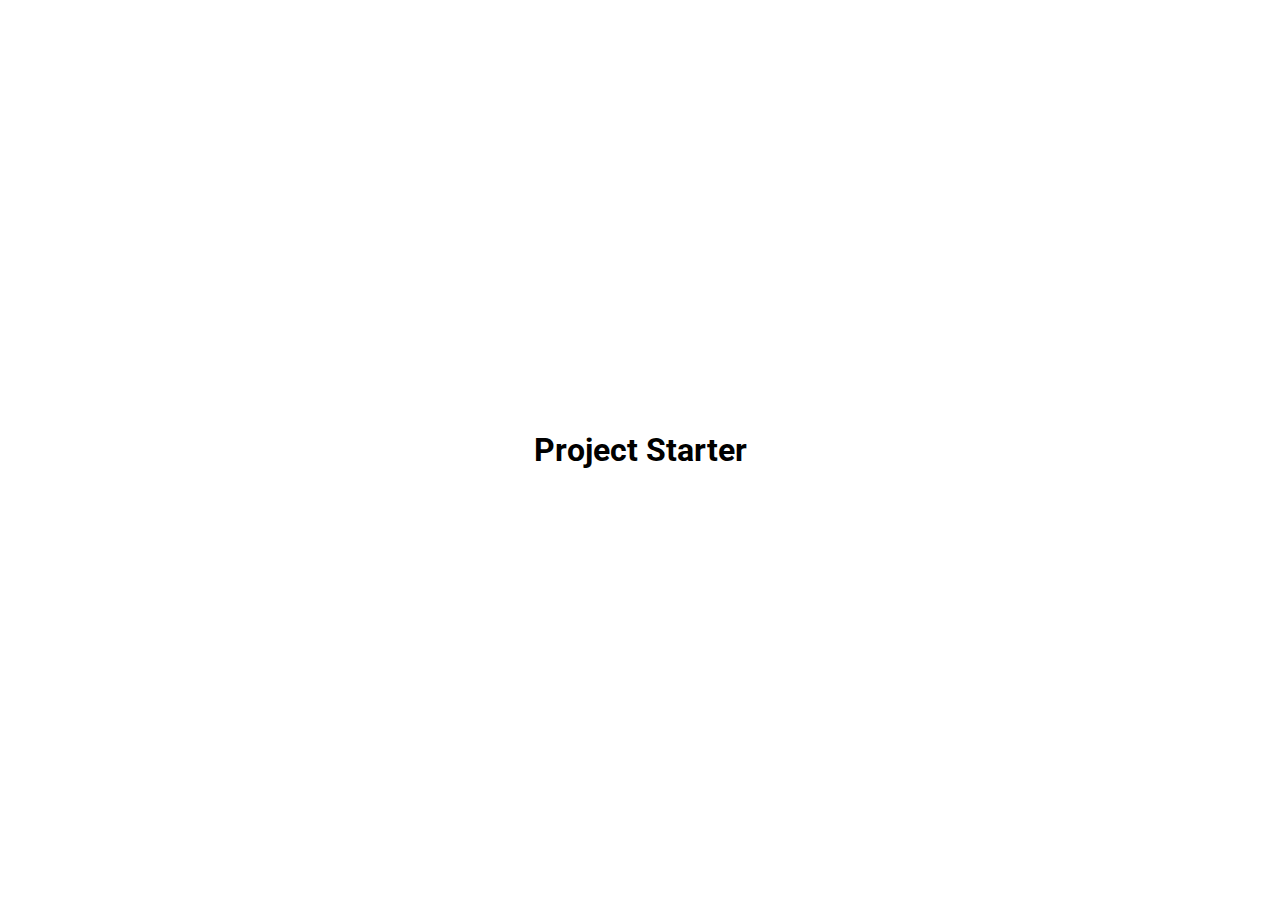
==== _project_starter_/index.html @ 277d7cf8 "add proj starter" ====
<!DOCTYPE html>
<html lang="en">
  <head>
    <meta charset="UTF-8" />
    <meta name="viewport" content="width=device-width, initial-scale=1.0" />
    <link rel="stylesheet" href="style.css" />
    <title>My Project</title>
  </head>
  <body>
    <h1>Project Starter</h1>
    <script src="script.js"></script>
  </body>
</html>
---- _project_starter_/style.css ----
@import url('https://fonts.googleapis.com/css2?family=Roboto:wght@400;700&display=swap');

* {
  box-sizing: border-box;
}

body {
  font-family: 'Roboto', sans-serif;
  display: flex;
  flex-direction: column;
  align-items: center;
  justify-content: center;
  height: 100vh;
  overflow: hidden;
  margin: 0;
}
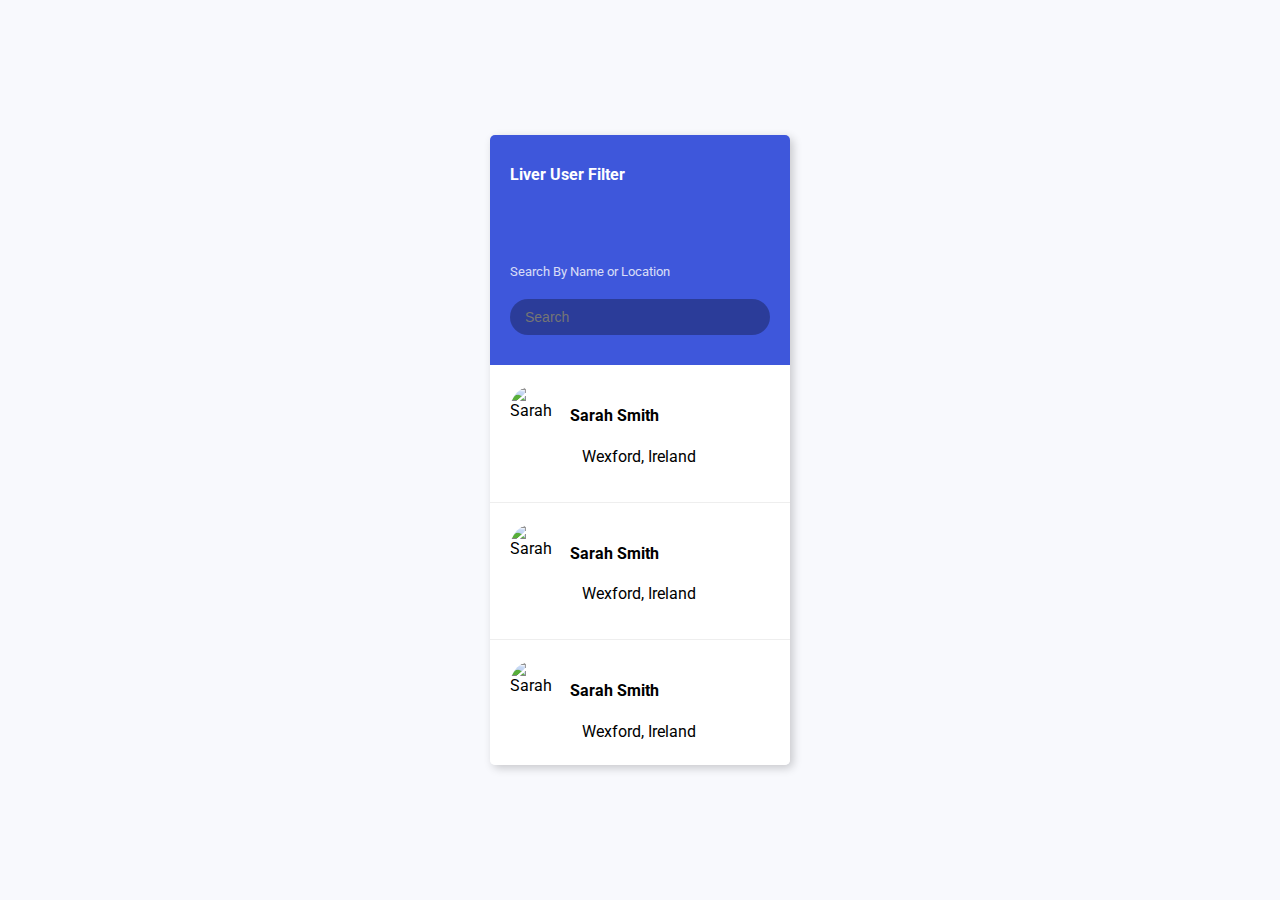
==== commit 18f9d868: "+ styles to list items" ====
--- a/_project_starter_/index.html
+++ b/_project_starter_/index.html
@@ -4,10 +4,44 @@
     <meta charset="UTF-8" />
     <meta name="viewport" content="width=device-width, initial-scale=1.0" />
     <link rel="stylesheet" href="style.css" />
-    <title>My Project</title>
+    <title>Live User FIlter</title>
   </head>
   <body>
-    <h1>Project Starter</h1>
+    <div class="container">
+      <header class="header">
+        <h4 class="title">Liver User Filter</h4>
+        <small class="subtitle">Search By Name or Location</small>
+        <input type="text" id="filter" placeholder="Search">
+      </header>
+
+      <ul id="result" class="user-list">
+        <li>
+          <img src="https://randomuser.me/api/portraits/women/33.jpg" alt="Sarah">
+          <div class="user-info">
+            <h4>Sarah Smith</h4>
+            <p>Wexford, Ireland</p>
+          </div>
+        </li>
+        <li>
+          <img src="https://randomuser.me/api/portraits/women/33.jpg" alt="Sarah">
+          <div class="user-info">
+            <h4>Sarah Smith</h4>
+            <p>Wexford, Ireland</p>
+          </div>
+        </li>
+        <li>
+          <img src="https://randomuser.me/api/portraits/women/33.jpg" alt="Sarah">
+          <div class="user-info">
+            <h4>Sarah Smith</h4>
+            <p>Wexford, Ireland</p>
+          </div>
+        </li>
+        <li>
+          <h3>Loading...</h3>
+        </li>
+      </ul>
+    </div>    
+
     <script src="script.js"></script>
   </body>
 </html>
--- a/_project_starter_/style.css
+++ b/_project_starter_/style.css
@@ -5,6 +5,7 @@
 }
 
 body {
+  background-color: #f8f9fd;
   font-family: 'Roboto', sans-serif;
   display: flex;
   flex-direction: column;
@@ -14,3 +15,81 @@
   overflow: hidden;
   margin: 0;
 }
+
+.container {
+  border-radius: 5px;
+  box-shadow: 3px 3px 10px rgba(0,0,0,0.2);
+  overflow: hidden;
+  width: 300px;
+}
+
+
+.title {
+  margin: 0;
+}
+
+.subtitle {
+  display: inline-block;
+  margin: 5pc 0 20px;
+  opacity: 0.8;
+}
+
+.header {
+  background-color: #3e57db;
+  color: white;
+  padding: 30px 20px;
+}
+
+.header input {
+  background-color: rgba(0,0,0,0.3);
+  border: 0;
+  border-radius: 50px;
+  color: #fff;
+  font-size: 14px;
+  padding: 10px 15px;
+  width: 100%;
+}
+
+.header input:focus {
+  outline: none;
+}
+
+.user-list {
+  background-color: #fff;
+  list-style-type: none;
+  margin: 0;
+  padding: 0;
+  max-height: 400px;
+  overflow-y: auto;
+}
+
+.user-list li {
+  display: flex;
+  padding: 20px;
+}
+
+.user-list img {
+  border-radius: 50%;
+  object-fit: cover;
+  height: 50px;
+  width: 50px;
+}
+
+.user-list .user-info {
+  margin-left: 10px;
+}
+
+.user-list .user-info h4 {
+  margin-left: 0 0 10px;
+}
+.user-list .user-info p {
+  margin-left: 12px;
+}
+
+.user-list li:not(:last-of-type) {
+  border-bottom: 1px solid #eee;
+}
+
+.user-list li.hide {
+  display: none;
+}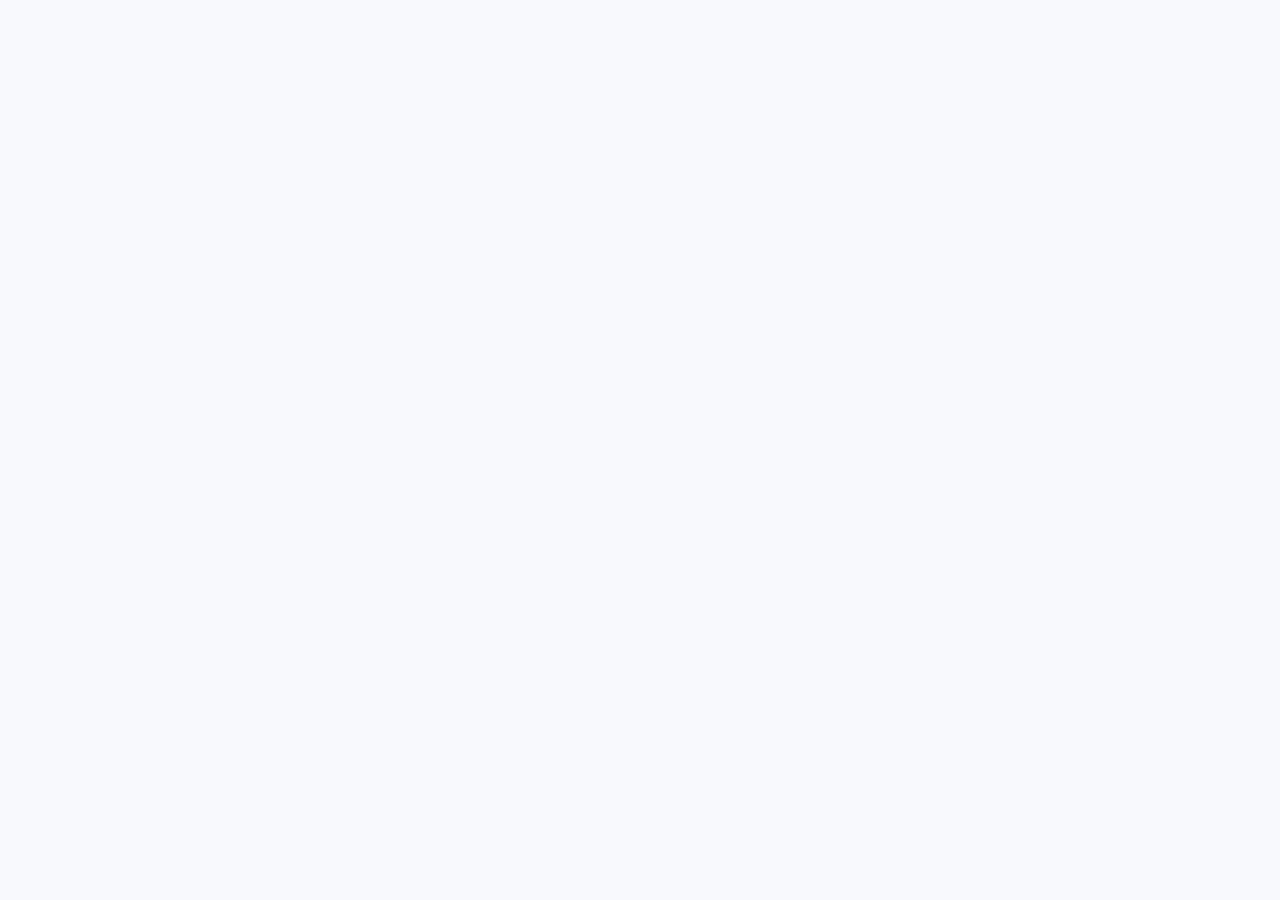
==== commit 76f051db: "Reset proj starter files" ====
--- a/_project_starter_/index.html
+++ b/_project_starter_/index.html
@@ -4,43 +4,9 @@
     <meta charset="UTF-8" />
     <meta name="viewport" content="width=device-width, initial-scale=1.0" />
     <link rel="stylesheet" href="style.css" />
-    <title>Live User FIlter</title>
+    <title>Project Starter</title>
   </head>
   <body>
-    <div class="container">
-      <header class="header">
-        <h4 class="title">Liver User Filter</h4>
-        <small class="subtitle">Search By Name or Location</small>
-        <input type="text" id="filter" placeholder="Search">
-      </header>
-
-      <ul id="result" class="user-list">
-        <li>
-          <img src="https://randomuser.me/api/portraits/women/33.jpg" alt="Sarah">
-          <div class="user-info">
-            <h4>Sarah Smith</h4>
-            <p>Wexford, Ireland</p>
-          </div>
-        </li>
-        <li>
-          <img src="https://randomuser.me/api/portraits/women/33.jpg" alt="Sarah">
-          <div class="user-info">
-            <h4>Sarah Smith</h4>
-            <p>Wexford, Ireland</p>
-          </div>
-        </li>
-        <li>
-          <img src="https://randomuser.me/api/portraits/women/33.jpg" alt="Sarah">
-          <div class="user-info">
-            <h4>Sarah Smith</h4>
-            <p>Wexford, Ireland</p>
-          </div>
-        </li>
-        <li>
-          <h3>Loading...</h3>
-        </li>
-      </ul>
-    </div>    
 
     <script src="script.js"></script>
   </body>
--- a/_project_starter_/style.css
+++ b/_project_starter_/style.css
@@ -9,87 +9,4 @@
   font-family: 'Roboto', sans-serif;
   display: flex;
   flex-direction: column;
-  align-items: center;
-  justify-content: center;
-  height: 100vh;
-  overflow: hidden;
-  margin: 0;
-}
-
-.container {
-  border-radius: 5px;
-  box-shadow: 3px 3px 10px rgba(0,0,0,0.2);
-  overflow: hidden;
-  width: 300px;
-}
-
-
-.title {
-  margin: 0;
-}
-
-.subtitle {
-  display: inline-block;
-  margin: 5pc 0 20px;
-  opacity: 0.8;
-}
-
-.header {
-  background-color: #3e57db;
-  color: white;
-  padding: 30px 20px;
-}
-
-.header input {
-  background-color: rgba(0,0,0,0.3);
-  border: 0;
-  border-radius: 50px;
-  color: #fff;
-  font-size: 14px;
-  padding: 10px 15px;
-  width: 100%;
-}
-
-.header input:focus {
-  outline: none;
-}
-
-.user-list {
-  background-color: #fff;
-  list-style-type: none;
-  margin: 0;
-  padding: 0;
-  max-height: 400px;
-  overflow-y: auto;
-}
-
-.user-list li {
-  display: flex;
-  padding: 20px;
-}
-
-.user-list img {
-  border-radius: 50%;
-  object-fit: cover;
-  height: 50px;
-  width: 50px;
-}
-
-.user-list .user-info {
-  margin-left: 10px;
-}
-
-.user-list .user-info h4 {
-  margin-left: 0 0 10px;
-}
-.user-list .user-info p {
-  margin-left: 12px;
-}
-
-.user-list li:not(:last-of-type) {
-  border-bottom: 1px solid #eee;
-}
-
-.user-list li.hide {
-  display: none;
 }